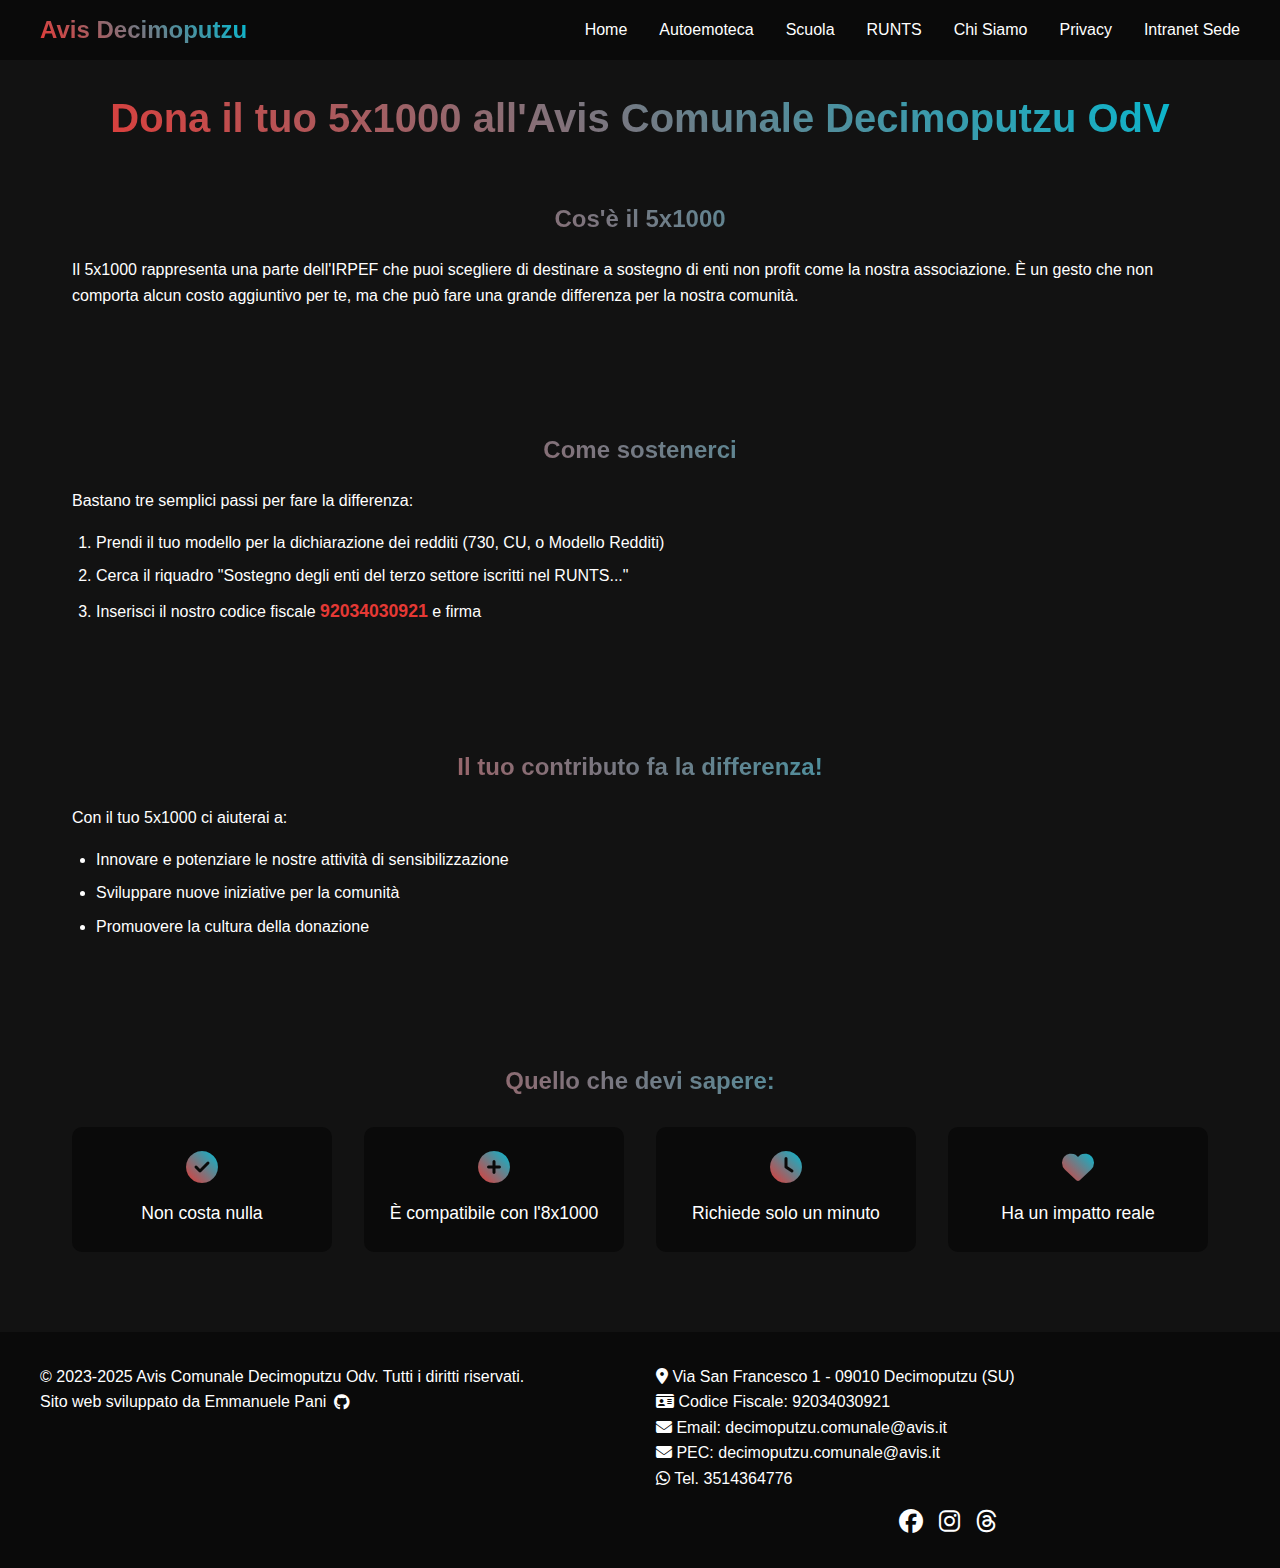
==== 5x1000.html @ ae6bbaf5 "added some info to the homepage and other pages" ====
<!DOCTYPE html>
<html lang="it">
<head>
    <meta charset="UTF-8">
    <meta name="viewport" content="width=device-width, initial-scale=1.0">
    <title>5x1000 - Avis Decimoputzu</title>
    <link rel="stylesheet" href="css/style.css">
    <link rel="stylesheet" href="https://cdnjs.cloudflare.com/ajax/libs/font-awesome/6.5.1/css/all.min.css">
</head>
<body>
    <nav>
        <div class="nav-container">
            <a href="/" class="logo">Avis Decimoputzu</a>
            <button class="hamburger">
                <span></span>
                <span></span>
                <span></span>
            </button>
            <div class="nav-links">
                <a href="/">Home</a>
                <a href="autoemoteca.html">Autoemoteca</a>
                <a href="scuola.html">Scuola</a>
                <a href="runts.html">RUNTS</a>
                <a href="chi-siamo.html">Chi Siamo</a>
                <a href="privacy.html">Privacy</a>
                <a href="intranet.html">Intranet Sede</a>
            </div>
        </div>
    </nav>

    <main class="main-content">
        <h1 style="text-align: center;">Dona il tuo 5x1000 all'Avis Comunale Decimoputzu OdV</h1>
        
        <section class="content-section">
            <h2>Cos'è il 5x1000</h2>
            <p>Il 5x1000 rappresenta una parte dell'IRPEF che puoi scegliere di destinare a sostegno di enti non profit come la nostra associazione. È un gesto che non comporta alcun costo aggiuntivo per te, ma che può fare una grande differenza per la nostra comunità.</p>
        </section>

        <section class="content-section">
            <h2>Come sostenerci</h2>
            <p>Bastano tre semplici passi per fare la differenza:</p>
            <ol>
                <li>Prendi il tuo modello per la dichiarazione dei redditi (730, CU, o Modello Redditi)</li>
                <li>Cerca il riquadro "Sostegno degli enti del terzo settore iscritti nel RUNTS..."</li>
                <li>Inserisci il nostro codice fiscale <strong>92034030921</strong> e firma</li>
            </ol>
        </section>

        <section class="content-section">
            <h2>Il tuo contributo fa la differenza!</h2>
            <p>Con il tuo 5x1000 ci aiuterai a:</p>
            <ul>
                <li>Innovare e potenziare le nostre attività di sensibilizzazione</li>
                <li>Sviluppare nuove iniziative per la comunità</li>
                <li>Promuovere la cultura della donazione</li>
            </ul>
        </section>

        <section class="content-section">
            <h2>Quello che devi sapere:</h2>
            <div class="info-grid">
                <div class="info-item">
                    <i class="fas fa-check-circle"></i>
                    <p>Non costa nulla</p>
                </div>
                <div class="info-item">
                    <i class="fas fa-plus-circle"></i>
                    <p>È compatibile con l'8x1000</p>
                </div>
                <div class="info-item">
                    <i class="fas fa-clock"></i>
                    <p>Richiede solo un minuto</p>
                </div>
                <div class="info-item">
                    <i class="fas fa-heart"></i>
                    <p>Ha un impatto reale</p>
                </div>
            </div>
        </section>
    </main>

    <footer>
        <div class="footer-content">
            <div class="footer-info">
                <p>© 2023-2025 Avis Comunale Decimoputzu Odv. Tutti i diritti riservati.</p>
                <p>Sito web sviluppato da 
                    <a href="https://github.com/emmanueleP" class="developer-credit" target="_blank" rel="noopener noreferrer">
                        Emmanuele Pani <i class="fab fa-github"></i>
                    </a>
                </p>
            </div>
            <div class="footer-contact">
                <p>
                    <i class="fas fa-location-dot"></i> 
                    <a href="https://maps.google.com/?q=Via+San+Francesco+1,+09010+Decimoputzu+SU" target="_blank" rel="noopener noreferrer">
                        Via San Francesco 1 - 09010 Decimoputzu (SU)
                    </a>
                </p>
                <p><i class="fas fa-id-card"></i> Codice Fiscale: <a href="5x1000.html">92034030921</a></p>
                <p><i class="fas fa-envelope"></i> Email: decimoputzu.comunale@avis.it</p>
                <p><i class="fas fa-envelope"></i> PEC: decimoputzu.comunale@avis.it</p>
                <p>
                    <i class="fab fa-whatsapp"></i> Tel. 
                    <a href="https://wa.me/393514364776" target="_blank" rel="noopener noreferrer">
                        3514364776
                    </a>
                </p>
                <div class="footer-social">
                    <a href="https://facebook.com/aviscomunaledecimoputzu" class="facebook" target="_blank" rel="noopener noreferrer">
                        <i class="fab fa-facebook"></i>
                    </a>
                    <a href="https://instagram.com/avisdecimoputzu" class="instagram" target="_blank" rel="noopener noreferrer">
                        <i class="fab fa-instagram"></i>
                    </a>
                    <a href="https://www.threads.net/@avisdecimoputzu" class="threads" target="_blank" rel="noopener noreferrer">
                        <i class="fab fa-threads"></i>
                    </a>
                </div>
            </div>
        </div>
    </footer>

    <script>
        const hamburger = document.querySelector('.hamburger');
        const navLinks = document.querySelector('.nav-links');

        hamburger.addEventListener('click', () => {
            hamburger.classList.toggle('active');
            navLinks.classList.toggle('active');
        });
    </script>
</body>
</html>
---- css/style.css ----
:root {
    --primary-red: #e53935;
    --primary-blue: #00bcd4;
    --dark-bg: #121212;
    --darker-bg: #0a0a0a;
    --text-color: #ffffff;
}

* {
    margin: 0;
    padding: 0;
    box-sizing: border-box;
    font-family: 'Segoe UI', Tahoma, Geneva, Verdana, sans-serif;
}

body {
    background-color: var(--dark-bg);
    color: var(--text-color);
}

/* Navigation */
nav {
    background-color: var(--darker-bg);
    padding: 1rem;
    position: fixed;
    width: 100%;
    top: 0;
    z-index: 1000;
}

.nav-container {
    max-width: 1200px;
    margin: 0 auto;
    display: flex;
    justify-content: space-between;
    align-items: center;
}

.logo {
    background: linear-gradient(45deg, var(--primary-red), var(--primary-blue));
    -webkit-background-clip: text;
    background-clip: text;
    color: transparent;
    font-size: 1.5rem;
    font-weight: bold;
    text-decoration: none;
}

.nav-links {
    display: flex;
    gap: 2rem;
}

.nav-links a {
    color: var(--text-color);
    text-decoration: none;
    transition: color 0.3s ease;
}

.nav-links a:hover {
    color: var(--primary-blue);
}

/* Mobile Menu */
.hamburger {
    display: none;
    cursor: pointer;
    background: none;
    border: none;
    padding: 0.5rem;
}

.hamburger span {
    display: block;
    width: 25px;
    height: 3px;
    background-color: var(--text-color);
    margin: 5px 0;
    transition: all 0.3s ease;
}

/* Hero Section */
.hero {
    height: 100vh;
    display: flex;
    align-items: center;
    justify-content: center;
    text-align: center;
    background: linear-gradient(rgba(0,0,0,0.7), rgba(0,0,0,0.7)), url('../images/hero-bg.jpg');
    background-size: cover;
    background-position: center;
    padding-top: 60px;
}

.hero-content {
    max-width: 800px;
    padding: 2rem;
}

.hero-content h1 {
    font-size: 3rem;
    background: linear-gradient(45deg, var(--primary-red), var(--primary-blue));
    -webkit-background-clip: text;
    background-clip: text;
    color: transparent;
    margin-bottom: 1rem;
}

.hero-content p {
    font-size: 1.2rem;
    margin-bottom: 2rem;
}

.cta-button {
    display: inline-block;
    padding: 1rem 2rem;
    background-color: var(--primary-red);
    color: var(--text-color);
    text-decoration: none;
    border-radius: 5px;
    transition: background-color 0.3s ease;
}

.cta-button:hover {
    background-color: var(--primary-blue);
}

/* Main Content */
.main-content {
    max-width: 1200px;
    margin: 6rem auto 2rem;
    padding: 0 1rem;
}

/* Footer */
footer {
    background-color: var(--darker-bg);
    padding: 2rem;
    text-align: center;
    margin-top: 2rem;
}

.footer-content {
    max-width: 1200px;
    margin: 0 auto;
    display: grid;
    gap: 2rem;
}

.footer-info {
    text-align: left;
}

.footer-contact {
    text-align: left;
}

.footer-social {
    display: flex;
    gap: 1rem;
    justify-content: center;
    margin-top: 1rem;
}

.footer-social a {
    color: var(--text-color);
    font-size: 1.5rem;
    transition: color 0.3s ease;
}

.footer-social a:hover {
    color: var(--primary-blue);
}

.footer-social .github:hover {
    color: #6e5494;
}

.footer-social .facebook:hover {
    color: #1877f2;
}

.footer-social .instagram:hover {
    color: #e4405f;
}

.footer-social .threads:hover {
    color: #000000;
}

.developer-credit {
    display: inline-flex;
    align-items: center;
    gap: 0.5rem;
    color: var(--text-color);
    text-decoration: none;
    transition: color 0.3s ease;
}

.developer-credit:hover {
    color: var(--primary-blue);
}

@media (min-width: 768px) {
    .footer-content {
        grid-template-columns: repeat(2, 1fr);
    }
}

/* Responsive Design */
@media (max-width: 768px) {
    .hamburger {
        display: block;
    }

    .nav-links {
        display: none;
        position: fixed;
        top: 60px;
        left: 0;
        right: 0;
        background-color: var(--darker-bg);
        flex-direction: column;
        padding: 1rem;
        text-align: center;
    }

    .nav-links.active {
        display: flex;
    }

    .hamburger.active span:nth-child(1) {
        transform: rotate(45deg) translate(5px, 5px);
    }

    .hamburger.active span:nth-child(2) {
        opacity: 0;
    }

    .hamburger.active span:nth-child(3) {
        transform: rotate(-45deg) translate(7px, -6px);
    }

    /* Header & Navigation */
    .nav-container {
        padding: 0 1rem;
    }

    .logo {
        font-size: 1.2rem;
    }

    /* Hero Section */
    .hero-content {
        padding: 1rem;
    }

    .hero-content h1 {
        font-size: 2rem;
    }

    .hero-content p {
        font-size: 1rem;
    }

    /* Main Content */
    .main-content {
        margin: 4rem auto 1rem;
        padding: 0 1rem;
    }

    .main-content h1 {
        font-size: 1.8rem;
    }

    /* Calendar Container */
    .calendar-container {
        padding: 1rem;
        margin-top: 1rem;
    }

    /* Footer */
    .footer-content {
        grid-template-columns: 1fr;
        text-align: center;
        gap: 1.5rem;
    }

    .footer-info, .footer-contact {
        text-align: center;
    }

    .footer-contact p {
        display: flex;
        flex-direction: column;
        align-items: center;
        gap: 0.5rem;
    }

    .footer-contact i {
        margin-bottom: 0.25rem;
    }

    .footer-contact p a {
        display: inline-block;
        margin-top: 0.25rem;
    }
}

/* Small devices */
@media (max-width: 480px) {
    /* Hero Section */
    .hero-content h1 {
        font-size: 1.8rem;
    }

    .hero-content p {
        font-size: 0.9rem;
    }

    .cta-button {
        padding: 0.8rem 1.5rem;
        font-size: 0.9rem;
    }

    /* Main Content */
    .main-content h1 {
        font-size: 1.5rem;
    }

    /* Footer */
    footer {
        padding: 1.5rem 1rem;
    }

    .footer-social {
        flex-wrap: wrap;
    }
}

/* Fix for iOS Safari 100vh issue */
@supports (-webkit-touch-callout: none) {
    .hero {
        height: -webkit-fill-available;
    }
}

/* Improve touch targets on mobile */
@media (hover: none) {
    .nav-links a,
    .footer-social a,
    .cta-button {
        padding: 0.8rem;
        min-height: 44px;
        min-width: 44px;
        display: flex;
        align-items: center;
        justify-content: center;
    }

    .footer-social a {
        padding: 0.5rem;
    }
}

/* Prevent text size adjustment on orientation change */
html {
    -webkit-text-size-adjust: 100%;
}

/* Better spacing for stacked menu items */
.nav-links.active {
    padding: 1rem 0;
}

.nav-links.active a {
    padding: 1rem;
    border-bottom: 1px solid rgba(255,255,255,0.1);
}

.nav-links.active a:last-child {
    border-bottom: none;
}

/* Improve form elements on mobile */
input, 
select, 
textarea, 
button {
    font-size: 16px; /* Prevents iOS zoom on focus */
}

/* Add smooth scrolling */
html {
    scroll-behavior: smooth;
}

/* Prevent horizontal scroll */
body {
    overflow-x: hidden;
    width: 100%;
}

/* Better tap targets for links */
a {
    text-decoration: none;
}

/* Improve readability on mobile */
p {
    line-height: 1.6;
}

/* Better spacing for mobile content */
.content-section {
    padding: 2rem 1rem;
}

/* Improve table responsiveness */
table {
    width: 100%;
    overflow-x: auto;
    display: block;
}

/* Improve image responsiveness */
img {
    max-width: 100%;
    height: auto;
}

/* Page Headers */
.main-content h1 {
    background: linear-gradient(45deg, var(--primary-red), var(--primary-blue));
    -webkit-background-clip: text;
    background-clip: text;
    color: transparent;
    margin-bottom: 2rem;
    font-size: 2.5rem;
}

/* Calendar Container */
.calendar-container {
    background-color: var(--darker-bg);
    padding: 2rem;
    border-radius: 10px;
    margin-top: 2rem;
}

/* Generic Content Styles */
.main-content p {
    line-height: 1.6;
    margin-bottom: 1rem;
}

/* Section Spacing */
.content-section {
    margin-bottom: 3rem;
}

/* Links in Content */
.main-content a {
    color: var(--primary-blue);
    text-decoration: none;
    transition: color 0.3s ease;
}

.main-content a:hover {
    color: var(--primary-red);
}

/* Footer address link */
.footer-contact a {
    color: var(--text-color);
    text-decoration: none;
    transition: color 0.3s ease;
}

.footer-contact a:hover {
    color: var(--primary-blue);
}

/* 5x1000 Page Styles */
.info-grid {
    display: grid;
    grid-template-columns: repeat(auto-fit, minmax(200px, 1fr));
    gap: 2rem;
    margin-top: 2rem;
}

.info-item {
    text-align: center;
    padding: 1.5rem;
    background: var(--darker-bg);
    border-radius: 10px;
    transition: transform 0.3s ease;
}

.info-item:hover {
    transform: translateY(-5px);
}

.info-item i {
    font-size: 2rem;
    margin-bottom: 1rem;
    background: linear-gradient(45deg, var(--primary-red), var(--primary-blue));
    -webkit-background-clip: text;
    background-clip: text;
    color: transparent;
}

.info-item p {
    margin: 0;
    font-size: 1.1rem;
}

.content-section ul, 
.content-section ol {
    margin: 1rem 0;
    padding-left: 1.5rem;
}

.content-section li {
    margin-bottom: 0.5rem;
    line-height: 1.6;
}

.content-section strong {
    color: var(--primary-red);
    font-size: 1.1em;
}

@media (max-width: 768px) {
    .info-grid {
        grid-template-columns: repeat(2, 1fr);
        gap: 1rem;
    }
}

@media (max-width: 480px) {
    .info-grid {
        grid-template-columns: 1fr;
    }
}

/* 5x1000 Page Styles */
.content-section h2 {
    text-align: center;
    margin-bottom: 1.5rem;
    background: linear-gradient(45deg, var(--primary-red), var(--primary-blue));
    -webkit-background-clip: text;
    background-clip: text;
    color: transparent;
}

/* Site Map Styles */
.site-map {
    padding: 4rem 1rem;
    background-color: var(--darker-bg);
}

.site-map-container {
    max-width: 1200px;
    margin: 0 auto;
}

.site-map h2 {
    text-align: center;
    font-size: 2.5rem;
    margin-bottom: 3rem;
    background: linear-gradient(45deg, var(--primary-red), var(--primary-blue));
    -webkit-background-clip: text;
    background-clip: text;
    color: transparent;
}

.site-map-grid {
    display: grid;
    grid-template-columns: repeat(auto-fit, minmax(300px, 1fr));
    gap: 2rem;
}

.site-map-item {
    background: var(--dark-bg);
    padding: 2rem;
    border-radius: 10px;
    text-align: center;
    transition: transform 0.3s ease;
}

.site-map-item:hover {
    transform: translateY(-5px);
}

.site-map-item i {
    font-size: 2.5rem;
    margin-bottom: 1rem;
    background: linear-gradient(45deg, var(--primary-red), var(--primary-blue));
    -webkit-background-clip: text;
    background-clip: text;
    color: transparent;
}

.site-map-item h3 {
    font-size: 1.5rem;
    margin-bottom: 1rem;
    color: var(--text-color);
}

.site-map-item p {
    margin-bottom: 1.5rem;
    color: #999;
    line-height: 1.6;
}

.site-map-link {
    display: inline-block;
    padding: 0.8rem 1.5rem;
    background-color: var(--primary-red);
    color: var(--text-color);
    text-decoration: none;
    border-radius: 5px;
    transition: background-color 0.3s ease;
}

.site-map-link:hover {
    background-color: var(--primary-blue);
}

@media (max-width: 768px) {
    .site-map {
        padding: 2rem 1rem;
    }

    .site-map h2 {
        font-size: 2rem;
        margin-bottom: 2rem;
    }

    .site-map-grid {
        grid-template-columns: repeat(auto-fit, minmax(250px, 1fr));
        gap: 1.5rem;
    }
}

/* RUNTS Page Styles */
.runts-grid {
    display: grid;
    grid-template-columns: repeat(auto-fit, minmax(300px, 1fr));
    gap: 1.5rem;
    margin-bottom: 2rem;
}

.runts-item {
    background: var(--darker-bg);
    padding: 1.5rem;
    border-radius: 10px;
    transition: transform 0.3s ease;
}

.runts-item:hover {
    transform: translateY(-5px);
}

.runts-label {
    color: var(--primary-blue);
    font-size: 0.9rem;
    text-transform: uppercase;
    letter-spacing: 1px;
    margin-bottom: 0.5rem;
    display: block;
}

.runts-value {
    font-size: 1.1rem;
    color: var(--text-color);
}

.runts-value a {
    display: inline-flex;
    align-items: center;
    gap: 0.5rem;
    margin-bottom: 0.5rem;
}

.runts-value i.fas.fa-file-pdf {
    color: var(--primary-red);
}

.runts-value a:hover {
    color: var(--primary-blue);
}
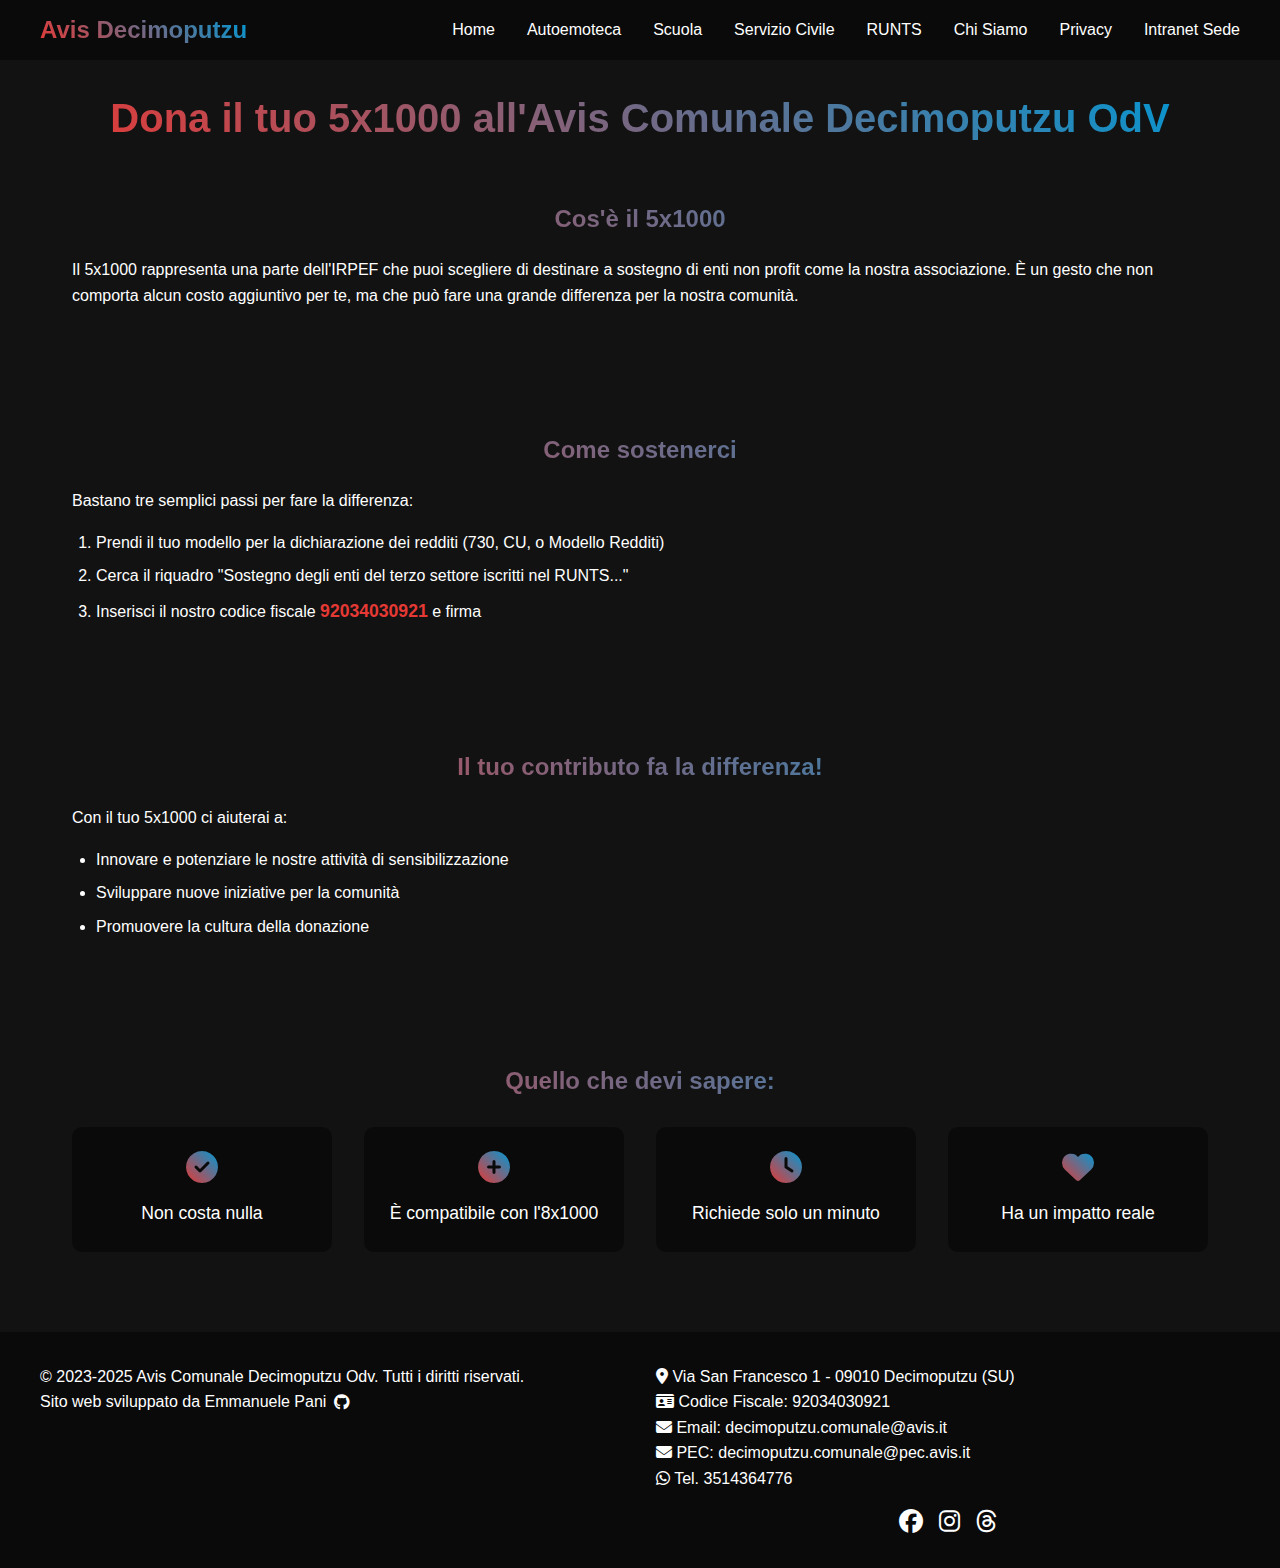
==== commit 56b4c321: "populated the main pages with info, added new page" ====
--- a/5x1000.html
+++ b/5x1000.html
@@ -20,6 +20,7 @@
                 <a href="/">Home</a>
                 <a href="autoemoteca.html">Autoemoteca</a>
                 <a href="scuola.html">Scuola</a>
+                <a href="servizio-civile.html">Servizio Civile</a>
                 <a href="runts.html">RUNTS</a>
                 <a href="chi-siamo.html">Chi Siamo</a>
                 <a href="privacy.html">Privacy</a>
@@ -98,7 +99,7 @@
                 </p>
                 <p><i class="fas fa-id-card"></i> Codice Fiscale: <a href="5x1000.html">92034030921</a></p>
                 <p><i class="fas fa-envelope"></i> Email: decimoputzu.comunale@avis.it</p>
-                <p><i class="fas fa-envelope"></i> PEC: decimoputzu.comunale@avis.it</p>
+                <p><i class="fas fa-envelope"></i> PEC: decimoputzu.comunale@pec.avis.it</p>
                 <p>
                     <i class="fab fa-whatsapp"></i> Tel. 
                     <a href="https://wa.me/393514364776" target="_blank" rel="noopener noreferrer">
--- a/css/style.css
+++ b/css/style.css
@@ -1,6 +1,6 @@
 :root {
     --primary-red: #e53935;
-    --primary-blue: #00bcd4;
+    --primary-blue: #0098d4;
     --dark-bg: #121212;
     --darker-bg: #0a0a0a;
     --text-color: #ffffff;
@@ -123,6 +123,16 @@
 
 .cta-button:hover {
     background-color: var(--primary-blue);
+}
+
+.cta-button.secondary {
+    background: var(--darker-bg);
+    margin-top: 1rem;
+    border: 2px solid var(--primary-blue);
+}
+
+.cta-button.secondary:hover {
+    background: var(--primary-blue);
 }
 
 /* Main Content */
@@ -689,4 +699,218 @@
 
 .runts-value a:hover {
     color: var(--primary-blue);
+}
+
+/* Calendar Styles */
+.calendar-grid {
+    display: grid;
+    grid-template-columns: repeat(auto-fit, minmax(250px, 1fr));
+    gap: 1.5rem;
+    margin: 2rem 0;
+}
+
+.calendar-month {
+    background: var(--darker-bg);
+    padding: 1.5rem;
+    border-radius: 10px;
+    transition: transform 0.3s ease;
+}
+
+.calendar-month.past {
+    opacity: 0.5;
+}
+
+.calendar-month:hover {
+    transform: translateY(-5px);
+}
+
+.month-name {
+    color: var(--primary-blue);
+    font-size: 1.2rem;
+    text-transform: uppercase;
+    margin-bottom: 1rem;
+    text-align: center;
+}
+
+.month-icon {
+    text-align: center;
+    margin: 0.5rem 0 1rem 0;
+}
+
+.month-icon i {
+    font-size: 1.5rem;
+    color: var(--primary-blue);
+}
+
+.donation-date {
+    color: var(--text-color);
+    font-size: 1.1rem;
+    margin: 0.5rem 0;
+    display: flex;
+    align-items: center;
+    justify-content: center;
+    gap: 0.5rem;
+    text-align: center;
+    border-top: 1px solid var(--primary-blue);
+    padding-top: 1rem;
+}
+
+.donation-date i {
+    color: var(--primary-red);
+}
+
+.donation-date .event-icon {
+    color: var(--primary-blue);
+}
+
+.booking-info {
+    margin-top: 1rem;
+    font-size: 0.9rem;
+    opacity: 0.8;
+}
+
+.booking-info a {
+    color: var(--primary-blue);
+    text-decoration: none;
+}
+
+.booking-info a:hover {
+    text-decoration: underline;
+}
+
+/* School Page Styles */
+.school-links {
+    text-align: center;
+    margin: 2rem 0;
+}
+
+.drive-link {
+    display: inline-flex;
+    align-items: center;
+    gap: 0.5rem;
+    padding: 0.8rem 1.5rem;
+    background: var(--darker-bg);
+    color: var(--text-color);
+    text-decoration: none;
+    border-radius: 5px;
+    border: 2px solid var(--primary-blue);
+    transition: all 0.3s ease;
+}
+
+.drive-link:hover {
+    background: var(--primary-blue);
+    transform: translateY(-2px);
+}
+
+.gallery {
+    display: grid;
+    grid-template-columns: repeat(auto-fit, minmax(300px, 1fr));
+    gap: 1.5rem;
+    margin: 2rem 0;
+}
+
+.gallery img {
+    width: 100%;
+    height: auto;
+    border-radius: 10px;
+    transition: transform 0.3s ease;
+}
+
+.gallery img:hover {
+    transform: scale(1.05);
+}
+
+@media (max-width: 768px) {
+    .gallery {
+        grid-template-columns: 1fr;
+    }
+}
+
+/* Service Civil Page Styles */
+.benefits-grid {
+    display: grid;
+    grid-template-columns: repeat(auto-fit, minmax(250px, 1fr));
+    gap: 2rem;
+    margin: 2rem 0;
+}
+
+.benefit-item {
+    background: var(--darker-bg);
+    padding: 2rem;
+    border-radius: 10px;
+    text-align: center;
+    transition: transform 0.3s ease;
+}
+
+.benefit-item:hover {
+    transform: translateY(-5px);
+}
+
+.benefit-item i {
+    font-size: 2.5rem;
+    color: var(--primary-blue);
+    margin-bottom: 1rem;
+}
+
+.benefit-item h3 {
+    color: var(--primary-red);
+    margin-bottom: 1rem;
+}
+
+.activities-list {
+    list-style: none;
+    margin: 1.5rem 0;
+}
+
+.activities-list li {
+    display: flex;
+    align-items: center;
+    gap: 1rem;
+    margin-bottom: 1rem;
+    padding: 1rem;
+    background: var(--darker-bg);
+    border-radius: 5px;
+}
+
+.activities-list i {
+    color: var(--primary-blue);
+}
+
+.application-info {
+    background: var(--darker-bg);
+    padding: 2rem;
+    border-radius: 10px;
+    margin-top: 1.5rem;
+}
+
+.application-info ol {
+    margin: 1.5rem 0;
+    padding-left: 1.5rem;
+}
+
+.application-info li {
+    margin-bottom: 0.5rem;
+}
+
+.cta-container {
+    text-align: center;
+    margin-top: 2rem;
+}
+
+.contact-info {
+    margin-top: 1rem;
+    font-size: 0.9rem;
+    opacity: 0.8;
+}
+
+.scu-image-container {
+    text-align: center;
+    margin: 2rem 0;
+}
+
+.scu-image {
+    max-width: 100%;
+    height: auto;
+    border-radius: 10px;
+    box-shadow: 0 4px 8px rgba(0,0,0,0.2);
 } 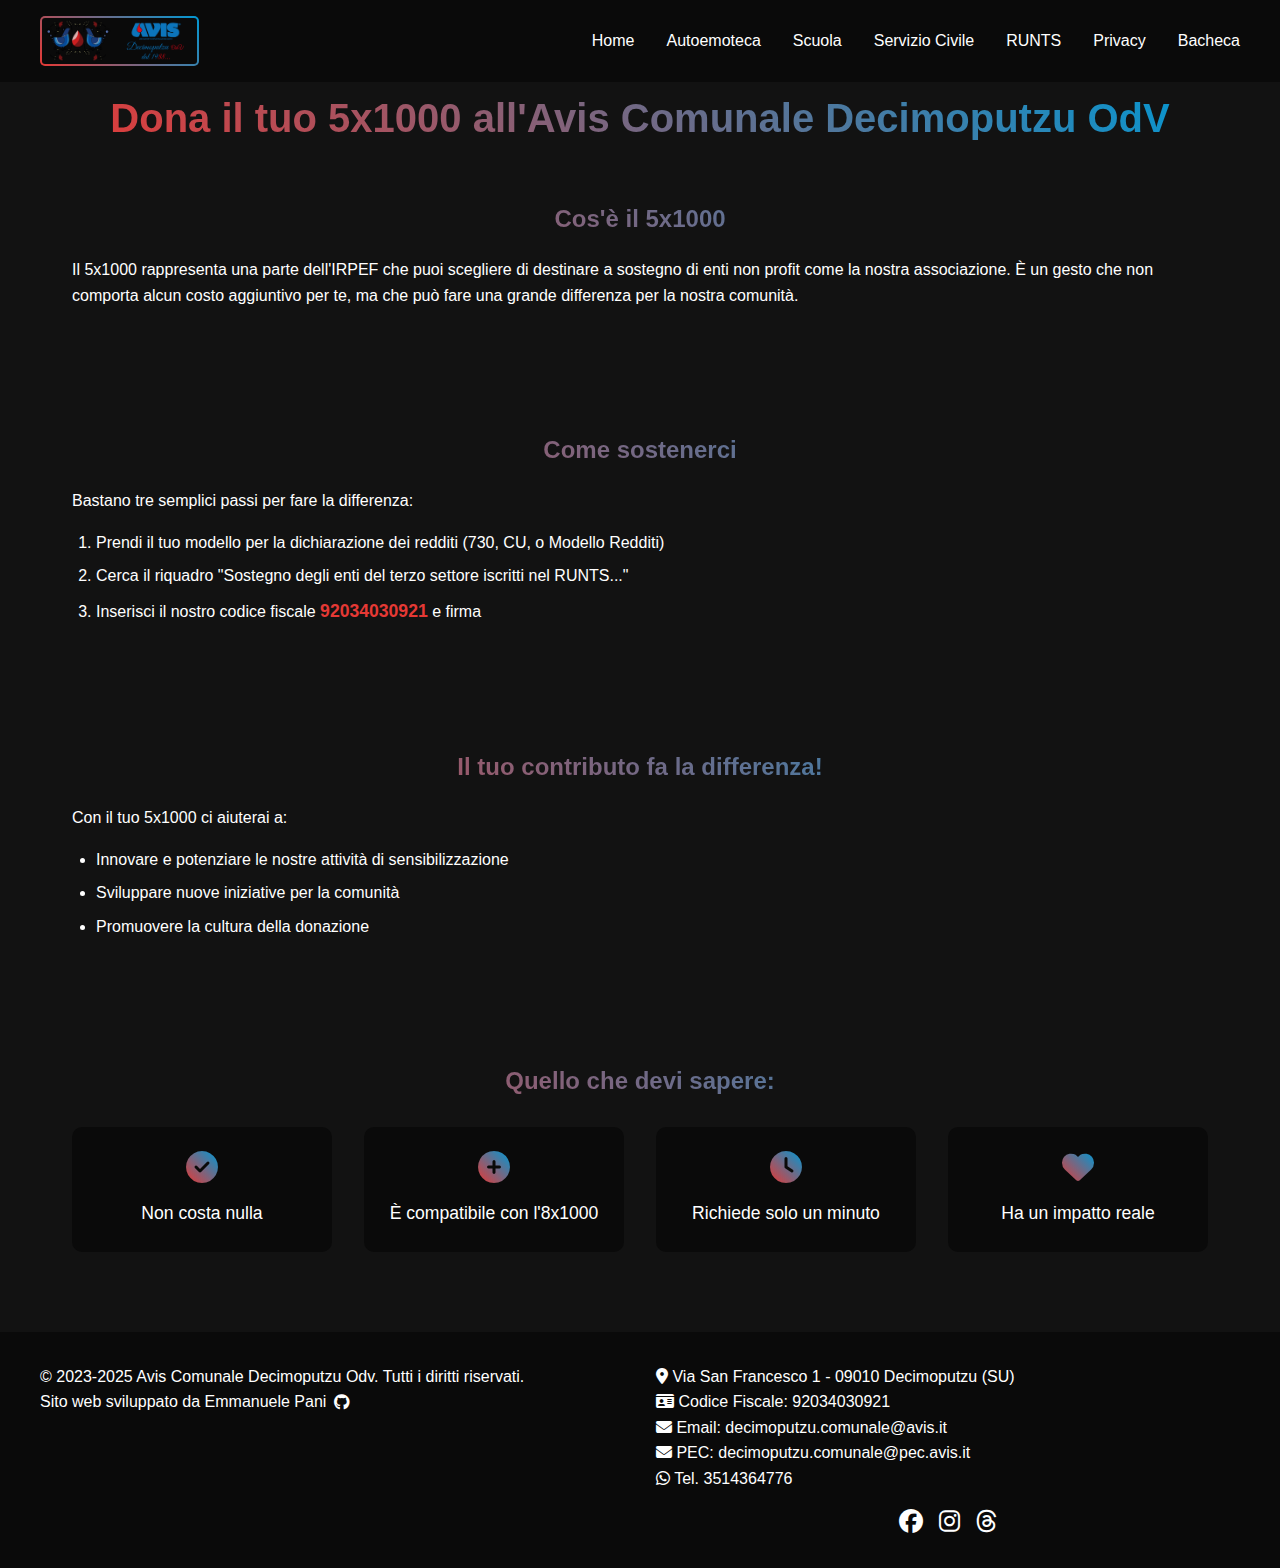
==== commit b0596fc1: "added favicon, added new bacheca page and logos" ====
--- a/5x1000.html
+++ b/5x1000.html
@@ -4,13 +4,16 @@
     <meta charset="UTF-8">
     <meta name="viewport" content="width=device-width, initial-scale=1.0">
     <title>5x1000 - Avis Decimoputzu</title>
+    <link rel="icon" type="image/png" href="images/avis_favicon.png">
     <link rel="stylesheet" href="css/style.css">
     <link rel="stylesheet" href="https://cdnjs.cloudflare.com/ajax/libs/font-awesome/6.5.1/css/all.min.css">
 </head>
 <body>
     <nav>
         <div class="nav-container">
-            <a href="/" class="logo">Avis Decimoputzu</a>
+            <a href="/" class="logo">
+                <img src="images/logo_avis_sito.png" alt="Logo Avis Decimoputzu">
+            </a>
             <button class="hamburger">
                 <span></span>
                 <span></span>
@@ -22,9 +25,8 @@
                 <a href="scuola.html">Scuola</a>
                 <a href="servizio-civile.html">Servizio Civile</a>
                 <a href="runts.html">RUNTS</a>
-                <a href="chi-siamo.html">Chi Siamo</a>
                 <a href="privacy.html">Privacy</a>
-                <a href="intranet.html">Intranet Sede</a>
+                <a href="bacheca.html">Bacheca</a>
             </div>
         </div>
     </nav>
--- a/css/style.css
+++ b/css/style.css
@@ -37,13 +37,20 @@
 }
 
 .logo {
+    display: flex;
+    align-items: center;
+    height: 50px;
+    padding: 2px;
+    border-radius: 5px;
     background: linear-gradient(45deg, var(--primary-red), var(--primary-blue));
-    -webkit-background-clip: text;
-    background-clip: text;
-    color: transparent;
-    font-size: 1.5rem;
-    font-weight: bold;
-    text-decoration: none;
+}
+
+.logo img {
+    height: 100%;
+    width: auto;
+    background: var(--darker-bg);
+    padding: 1px;
+    border-radius: 3px;
 }
 
 .nav-links {
@@ -86,13 +93,43 @@
     align-items: center;
     justify-content: center;
     text-align: center;
-    background: linear-gradient(rgba(0,0,0,0.7), rgba(0,0,0,0.7)), url('../images/hero-bg.jpg');
+    background: 
+        linear-gradient(
+            rgba(0,0,0,0.8),
+            rgba(0,0,0,0.8)
+        ),
+        linear-gradient(
+            45deg,
+            rgba(229, 57, 53, 0.3),
+            rgba(0, 152, 212, 0.3)
+        ),
+        url('../images/hero-bg.jpg');
     background-size: cover;
     background-position: center;
     padding-top: 60px;
+    position: relative;
+    overflow: hidden;
+}
+
+.hero::before {
+    content: '';
+    position: absolute;
+    top: 0;
+    left: 0;
+    right: 0;
+    height: 200px;
+    background: linear-gradient(
+        45deg,
+        rgba(229, 57, 53, 0.2),
+        rgba(0, 152, 212, 0.2)
+    );
+    filter: blur(50px);
+    z-index: 1;
 }
 
 .hero-content {
+    position: relative;
+    z-index: 2;
     max-width: 800px;
     padding: 2rem;
 }
@@ -104,6 +141,37 @@
     background-clip: text;
     color: transparent;
     margin-bottom: 1rem;
+}
+
+.hero-logo {
+    margin: 1rem auto 2rem;
+    display: block;
+    max-width: 100%;
+    width: 300px;
+    height: auto;
+    position: relative;
+    z-index: 3;
+}
+
+.hero-logo-background {
+    position: absolute;
+    top: 50%;
+    left: 50%;
+    transform: translate(-50%, -50%);
+    width: 300px;
+    height: 80px;
+    background: rgba(255, 255, 255, 0.05);
+    border-radius: 15px;
+    backdrop-filter: blur(5px);
+    z-index: 2;
+}
+
+.hero-logo img {
+    height: 100%;
+    width: auto;
+    background: var(--darker-bg);
+    padding: 1px;
+    border-radius: 3px;
 }
 
 .hero-content p {
@@ -257,7 +325,7 @@
     }
 
     .logo {
-        font-size: 1.2rem;
+        height: 45px;
     }
 
     /* Hero Section */
@@ -314,6 +382,16 @@
     .footer-contact p a {
         display: inline-block;
         margin-top: 0.25rem;
+    }
+
+    .hero-logo {
+        width: 250px;
+        height: auto;
+    }
+
+    .hero-logo-background {
+        width: 270px;
+        height: 150px;
     }
 }
 
@@ -913,4 +991,90 @@
     height: auto;
     border-radius: 10px;
     box-shadow: 0 4px 8px rgba(0,0,0,0.2);
+}
+
+/* Social Feed Styles */
+.social-feeds {
+    display: grid;
+    grid-template-columns: repeat(auto-fit, minmax(300px, 1fr));
+    gap: 2rem;
+    margin: 2rem 0;
+}
+
+.feed-section {
+    background: var(--darker-bg);
+    padding: 1.5rem;
+    border-radius: 10px;
+}
+
+.feed-section h2 {
+    display: flex;
+    align-items: center;
+    gap: 0.5rem;
+    margin-bottom: 1rem;
+    color: var(--primary-blue);
+}
+
+.instagram-feed, .facebook-feed {
+    width: 100%;
+    min-height: 700px;
+    overflow: hidden;
+    border-radius: 5px;
+    display: flex;
+    justify-content: center;
+}
+
+.instagram-media, .fb-page {
+    width: 100% !important;
+    max-width: 500px !important;
+    margin: 0 auto !important;
+}
+
+.social-links {
+    text-align: center;
+    margin: 3rem 0;
+}
+
+.social-links h3 {
+    margin-bottom: 1.5rem;
+}
+
+.social-buttons {
+    display: flex;
+    justify-content: center;
+    gap: 1rem;
+    flex-wrap: wrap;
+}
+
+.social-button {
+    display: inline-flex;
+    align-items: center;
+    gap: 0.5rem;
+    padding: 0.8rem 1.5rem;
+    border-radius: 5px;
+    color: var(--text-color);
+    text-decoration: none;
+    transition: transform 0.3s ease;
+}
+
+.social-button:hover {
+    transform: translateY(-2px);
+}
+
+.social-button.instagram {
+    background: #e4405f;
+}
+
+.social-button.facebook {
+    background: #1877f2;
+}
+
+.social-button.threads {
+    background: #000000;
+}
+
+@media (max-width: 768px) {
+    .social-feeds {
+        grid-template-columns: 1fr;
+    }
 } 